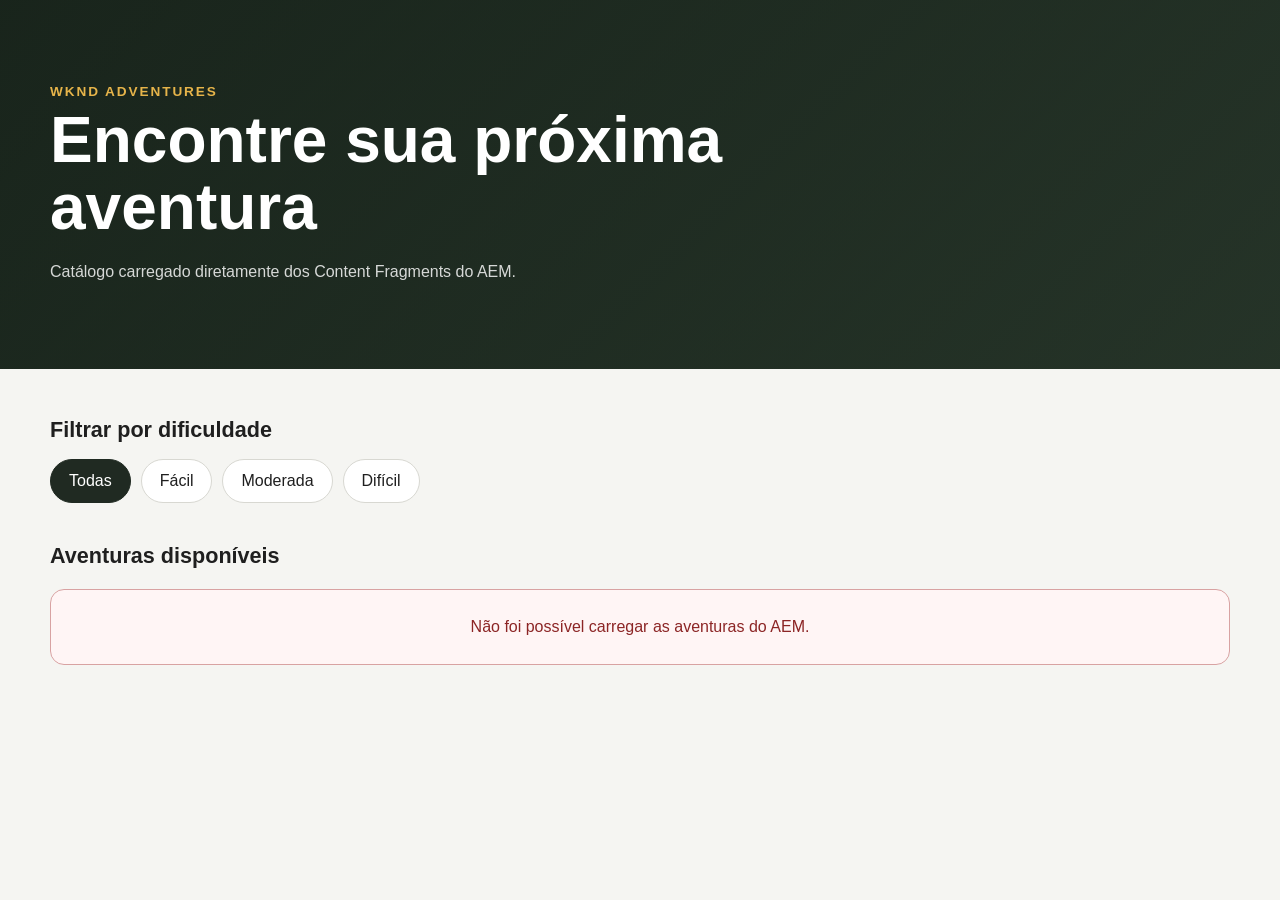
==== vitrine-headless/index.html @ b84592c0 "feat: implementa vitrine headless de aventuras" ====
<!DOCTYPE html>
<html lang="pt-BR">
<head>
  <meta charset="UTF-8">
  <meta name="viewport" content="width=device-width, initial-scale=1.0">

  <title>Vitrine de Aventuras WKND</title>

  <link rel="stylesheet" href="./styles.css">
</head>
<body>
  <header class="site-header">
    <div class="container">
      <p class="site-header__eyebrow">WKND Adventures</p>
      <h1>Encontre sua próxima aventura</h1>
      <p>
        Catálogo carregado diretamente dos Content Fragments do AEM.
      </p>
    </div>
  </header>

  <main class="container">
    <section class="filters" aria-labelledby="filters-title">
      <h2 id="filters-title">Filtrar por dificuldade</h2>

      <div class="filters__actions">
        <button type="button" data-difficulty="" class="filter-button is-active">
          Todas
        </button>

        <button type="button" data-difficulty="facil" class="filter-button">
          Fácil
        </button>

        <button type="button" data-difficulty="moderada" class="filter-button">
          Moderada
        </button>

        <button type="button" data-difficulty="dificil" class="filter-button">
          Difícil
        </button>
      </div>
    </section>

    <section aria-labelledby="adventures-title">
      <div class="section-heading">
        <h2 id="adventures-title">Aventuras disponíveis</h2>
        <p id="results-count" aria-live="polite"></p>
      </div>

      <div id="status" class="status" role="status">
        Carregando aventuras...
      </div>

      <div id="adventures-list" class="adventures-grid"></div>
    </section>
  </main>

  <script src="./app.js"></script>
</body>
</html>
---- vitrine-headless/styles.css ----
:root {
  --color-background: #f5f5f2;
  --color-surface: #ffffff;
  --color-text: #1f1f1f;
  --color-muted: #666666;
  --color-border: #d8d8d2;
  --color-primary: #202a22;
  --color-primary-hover: #344438;
  --color-accent: #e6b44a;

  --container-width: 1180px;
  --border-radius: 14px;
  --shadow-card: 0 8px 24px rgba(0, 0, 0, 0.08);
}

* {
  box-sizing: border-box;
}

html {
  scroll-behavior: smooth;
}

body {
  margin: 0;
  min-height: 100vh;
  font-family: Arial, Helvetica, sans-serif;
  color: var(--color-text);
  background: var(--color-background);
}

button,
input,
select {
  font: inherit;
}

img {
  display: block;
  max-width: 100%;
}

.container {
  width: min(100% - 32px, var(--container-width));
  margin-inline: auto;
}

/* Cabeçalho */

.site-header {
  padding: 56px 0;
  color: #ffffff;
  background:
    linear-gradient(rgba(20, 30, 22, 0.72), rgba(20, 30, 22, 0.72)),
    linear-gradient(135deg, #25352a, #526b56);
}

.site-header__eyebrow {
  margin: 0 0 8px;
  color: var(--color-accent);
  font-size: 0.85rem;
  font-weight: 700;
  letter-spacing: 0.14em;
  text-transform: uppercase;
}

.site-header h1 {
  max-width: 720px;
  margin: 0;
  font-size: clamp(2rem, 8vw, 4rem);
  line-height: 1.05;
}

.site-header p:last-child {
  max-width: 620px;
  margin: 18px 0 0;
  color: rgba(255, 255, 255, 0.82);
  font-size: 1rem;
  line-height: 1.6;
}

/* Conteúdo */

main.container {
  padding-block: 36px 64px;
}

.filters {
  margin-bottom: 40px;
}

.filters h2,
.section-heading h2 {
  margin: 0;
  font-size: 1.35rem;
}

.filters__actions {
  display: flex;
  flex-wrap: wrap;
  gap: 10px;
  margin-top: 16px;
}

.filter-button {
  min-height: 44px;
  padding: 10px 18px;
  border: 1px solid var(--color-border);
  border-radius: 999px;
  color: var(--color-text);
  background: var(--color-surface);
  cursor: pointer;
  transition:
    background-color 0.2s ease,
    border-color 0.2s ease,
    color 0.2s ease,
    transform 0.2s ease;
}

.filter-button:hover {
  border-color: var(--color-primary);
  transform: translateY(-1px);
}

.filter-button.is-active {
  border-color: var(--color-primary);
  color: #ffffff;
  background: var(--color-primary);
}

.filter-button:focus-visible {
  outline: 3px solid rgba(230, 180, 74, 0.55);
  outline-offset: 3px;
}

.section-heading {
  display: flex;
  flex-direction: column;
  gap: 6px;
  margin-bottom: 20px;
}

#results-count {
  margin: 0;
  color: var(--color-muted);
}

/* Estados */

.status {
  padding: 28px;
  border: 1px solid var(--color-border);
  border-radius: var(--border-radius);
  color: var(--color-muted);
  text-align: center;
  background: var(--color-surface);
}

.status[hidden] {
  display: none;
}

.status--error {
  color: #8c2525;
  border-color: #d8a2a2;
  background: #fff5f5;
}

/* Grid mobile-first */

.adventures-grid {
  display: grid;
  grid-template-columns: 1fr;
  gap: 22px;
}

/* Card */

.adventure-card {
  overflow: hidden;
  border: 1px solid var(--color-border);
  border-radius: var(--border-radius);
  background: var(--color-surface);
  box-shadow: var(--shadow-card);
  transition:
    transform 0.2s ease,
    box-shadow 0.2s ease;
}

.adventure-card:hover {
  transform: translateY(-4px);
  box-shadow: 0 14px 34px rgba(0, 0, 0, 0.12);
}

.adventure-card__image-wrapper {
  position: relative;
  overflow: hidden;
  aspect-ratio: 16 / 10;
  background: #deded8;
}

.adventure-card__image {
  width: 100%;
  height: 100%;
  object-fit: cover;
  transition: transform 0.3s ease;
}

.adventure-card:hover .adventure-card__image {
  transform: scale(1.03);
}

.adventure-card__difficulty {
  position: absolute;
  top: 14px;
  left: 14px;
  padding: 7px 11px;
  border-radius: 999px;
  color: #ffffff;
  background: rgba(24, 32, 26, 0.88);
  font-size: 0.75rem;
  font-weight: 700;
  letter-spacing: 0.04em;
  text-transform: uppercase;
}

.adventure-card__content {
  padding: 22px;
}

.adventure-card__title {
  margin: 0;
  font-size: 1.3rem;
  line-height: 1.25;
}

.adventure-card__description {
  margin: 12px 0 20px;
  color: var(--color-muted);
  line-height: 1.6;
}

.adventure-card__footer {
  display: flex;
  align-items: flex-end;
  justify-content: space-between;
  gap: 16px;
  padding-top: 18px;
  border-top: 1px solid var(--color-border);
}

.adventure-card__instructor {
  margin: 0;
  color: var(--color-muted);
  font-size: 0.88rem;
}

.adventure-card__instructor strong {
  display: block;
  margin-top: 3px;
  color: var(--color-text);
  font-size: 1rem;
}

.adventure-card__price {
  margin: 0;
  color: var(--color-primary);
  font-size: 1.25rem;
  font-weight: 700;
  white-space: nowrap;
}

/* Tablet */

@media (min-width: 640px) {
  main.container {
    padding-block: 48px 80px;
  }

  .section-heading {
    flex-direction: row;
    align-items: center;
    justify-content: space-between;
  }

  .adventures-grid {
    grid-template-columns: repeat(2, minmax(0, 1fr));
  }
}

/* Desktop */

@media (min-width: 960px) {
  .site-header {
    padding: 84px 0;
  }

  .adventures-grid {
    grid-template-columns: repeat(3, minmax(0, 1fr));
    gap: 28px;
  }
}
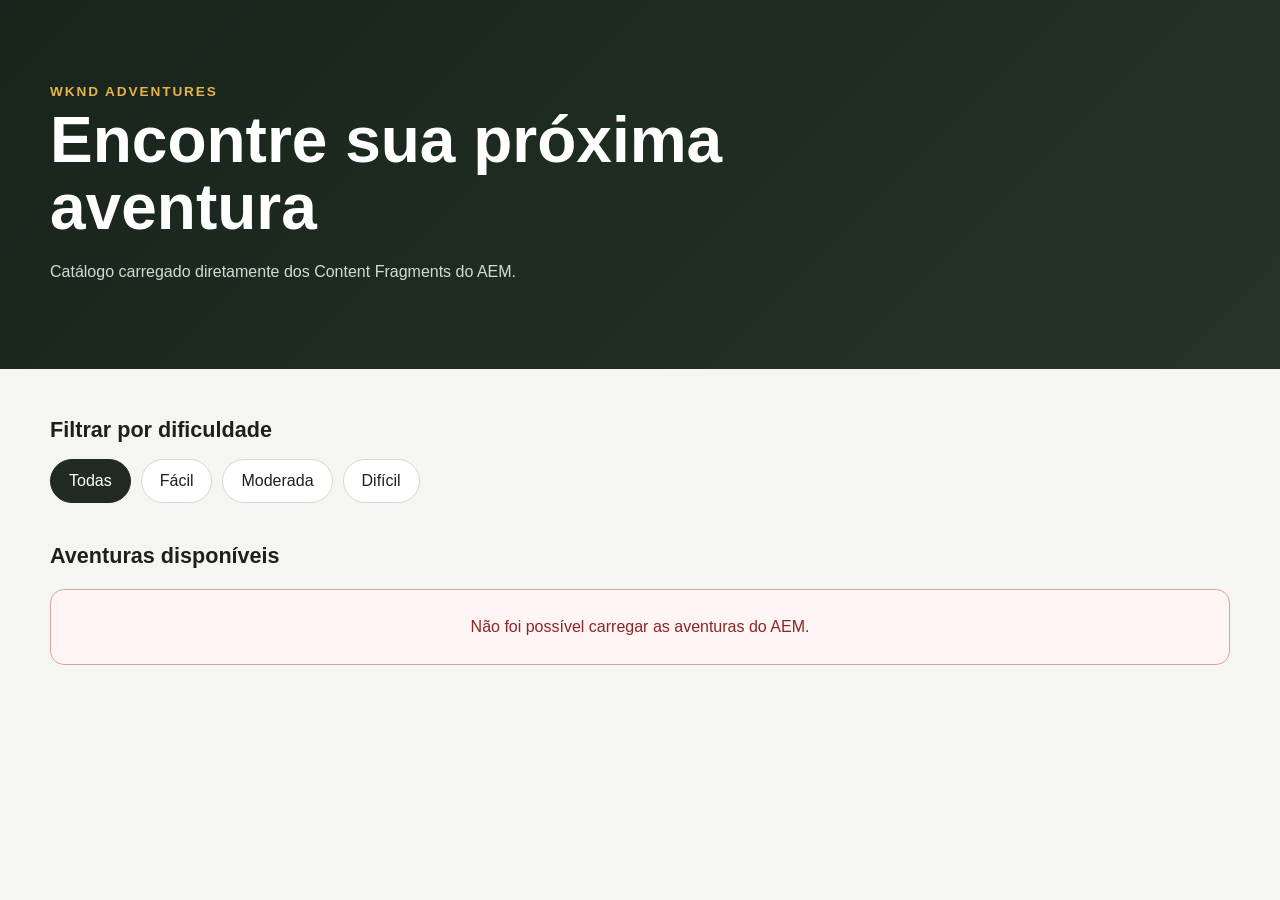
==== commit 11e1bbd2: "refactor: reorganiza vitrine headless em modulos" ====
--- a/vitrine-headless/index.html
+++ b/vitrine-headless/index.html
@@ -6,13 +6,17 @@
 
   <title>Vitrine de Aventuras WKND</title>
 
-  <link rel="stylesheet" href="./styles.css">
+  <link rel="stylesheet" href="./css/variables.css">
+  <link rel="stylesheet" href="./css/styles.css">
 </head>
+
 <body>
   <header class="site-header">
     <div class="container">
       <p class="site-header__eyebrow">WKND Adventures</p>
+
       <h1>Encontre sua próxima aventura</h1>
+
       <p>
         Catálogo carregado diretamente dos Content Fragments do AEM.
       </p>
@@ -24,19 +28,35 @@
       <h2 id="filters-title">Filtrar por dificuldade</h2>
 
       <div class="filters__actions">
-        <button type="button" data-difficulty="" class="filter-button is-active">
+        <button
+          type="button"
+          data-difficulty=""
+          class="filter-button is-active"
+        >
           Todas
         </button>
 
-        <button type="button" data-difficulty="facil" class="filter-button">
+        <button
+          type="button"
+          data-difficulty="facil"
+          class="filter-button"
+        >
           Fácil
         </button>
 
-        <button type="button" data-difficulty="moderada" class="filter-button">
+        <button
+          type="button"
+          data-difficulty="moderada"
+          class="filter-button"
+        >
           Moderada
         </button>
 
-        <button type="button" data-difficulty="dificil" class="filter-button">
+        <button
+          type="button"
+          data-difficulty="dificil"
+          class="filter-button"
+        >
           Difícil
         </button>
       </div>
@@ -45,6 +65,7 @@
     <section aria-labelledby="adventures-title">
       <div class="section-heading">
         <h2 id="adventures-title">Aventuras disponíveis</h2>
+
         <p id="results-count" aria-live="polite"></p>
       </div>
 
@@ -52,10 +73,13 @@
         Carregando aventuras...
       </div>
 
-      <div id="adventures-list" class="adventures-grid"></div>
+      <div
+        id="adventures-list"
+        class="adventures-grid"
+      ></div>
     </section>
   </main>
 
-  <script src="./app.js"></script>
+  <script type="module" src="./js/app.js"></script>
 </body>
 </html>
--- a/vitrine-headless/css/variables.css
+++ b/vitrine-headless/css/variables.css
@@ -0,0 +1,14 @@
+:root {
+  --color-background: #f5f5f2;
+  --color-surface: #ffffff;
+  --color-text: #1f1f1f;
+  --color-muted: #666666;
+  --color-border: #d8d8d2;
+  --color-primary: #202a22;
+  --color-primary-hover: #344438;
+  --color-accent: #e6b44a;
+
+  --container-width: 1180px;
+  --border-radius: 14px;
+  --shadow-card: 0 8px 24px rgba(0, 0, 0, 0.08);
+}
--- a/vitrine-headless/css/styles.css
+++ b/vitrine-headless/css/styles.css
@@ -0,0 +1,288 @@
+
+* {
+  box-sizing: border-box;
+}
+
+html {
+  scroll-behavior: smooth;
+}
+
+body {
+  margin: 0;
+  min-height: 100vh;
+  font-family: Arial, Helvetica, sans-serif;
+  color: var(--color-text);
+  background: var(--color-background);
+}
+
+button,
+input,
+select {
+  font: inherit;
+}
+
+img {
+  display: block;
+  max-width: 100%;
+}
+
+.container {
+  width: min(100% - 32px, var(--container-width));
+  margin-inline: auto;
+}
+
+/* Cabeçalho */
+
+.site-header {
+  padding: 56px 0;
+  color: #ffffff;
+  background:
+    linear-gradient(rgba(20, 30, 22, 0.72), rgba(20, 30, 22, 0.72)),
+    linear-gradient(135deg, #25352a, #526b56);
+}
+
+.site-header__eyebrow {
+  margin: 0 0 8px;
+  color: var(--color-accent);
+  font-size: 0.85rem;
+  font-weight: 700;
+  letter-spacing: 0.14em;
+  text-transform: uppercase;
+}
+
+.site-header h1 {
+  max-width: 720px;
+  margin: 0;
+  font-size: clamp(2rem, 8vw, 4rem);
+  line-height: 1.05;
+}
+
+.site-header p:last-child {
+  max-width: 620px;
+  margin: 18px 0 0;
+  color: rgba(255, 255, 255, 0.82);
+  font-size: 1rem;
+  line-height: 1.6;
+}
+
+/* Conteúdo */
+
+main.container {
+  padding-block: 36px 64px;
+}
+
+.filters {
+  margin-bottom: 40px;
+}
+
+.filters h2,
+.section-heading h2 {
+  margin: 0;
+  font-size: 1.35rem;
+}
+
+.filters__actions {
+  display: flex;
+  flex-wrap: wrap;
+  gap: 10px;
+  margin-top: 16px;
+}
+
+.filter-button {
+  min-height: 44px;
+  padding: 10px 18px;
+  border: 1px solid var(--color-border);
+  border-radius: 999px;
+  color: var(--color-text);
+  background: var(--color-surface);
+  cursor: pointer;
+  transition:
+    background-color 0.2s ease,
+    border-color 0.2s ease,
+    color 0.2s ease,
+    transform 0.2s ease;
+}
+
+.filter-button:hover {
+  border-color: var(--color-primary);
+  transform: translateY(-1px);
+}
+
+.filter-button.is-active {
+  border-color: var(--color-primary);
+  color: #ffffff;
+  background: var(--color-primary);
+}
+
+.filter-button:focus-visible {
+  outline: 3px solid rgba(230, 180, 74, 0.55);
+  outline-offset: 3px;
+}
+
+.section-heading {
+  display: flex;
+  flex-direction: column;
+  gap: 6px;
+  margin-bottom: 20px;
+}
+
+#results-count {
+  margin: 0;
+  color: var(--color-muted);
+}
+
+/* Estados */
+
+.status {
+  padding: 28px;
+  border: 1px solid var(--color-border);
+  border-radius: var(--border-radius);
+  color: var(--color-muted);
+  text-align: center;
+  background: var(--color-surface);
+}
+
+.status[hidden] {
+  display: none;
+}
+
+.status--error {
+  color: #8c2525;
+  border-color: #d8a2a2;
+  background: #fff5f5;
+}
+
+/* Grid mobile-first */
+
+.adventures-grid {
+  display: grid;
+  grid-template-columns: 1fr;
+  gap: 22px;
+}
+
+/* Card */
+
+.adventure-card {
+  overflow: hidden;
+  border: 1px solid var(--color-border);
+  border-radius: var(--border-radius);
+  background: var(--color-surface);
+  box-shadow: var(--shadow-card);
+  transition:
+    transform 0.2s ease,
+    box-shadow 0.2s ease;
+}
+
+.adventure-card:hover {
+  transform: translateY(-4px);
+  box-shadow: 0 14px 34px rgba(0, 0, 0, 0.12);
+}
+
+.adventure-card__image-wrapper {
+  position: relative;
+  overflow: hidden;
+  aspect-ratio: 16 / 10;
+  background: #deded8;
+}
+
+.adventure-card__image {
+  width: 100%;
+  height: 100%;
+  object-fit: cover;
+  transition: transform 0.3s ease;
+}
+
+.adventure-card:hover .adventure-card__image {
+  transform: scale(1.03);
+}
+
+.adventure-card__difficulty {
+  position: absolute;
+  top: 14px;
+  left: 14px;
+  padding: 7px 11px;
+  border-radius: 999px;
+  color: #ffffff;
+  background: rgba(24, 32, 26, 0.88);
+  font-size: 0.75rem;
+  font-weight: 700;
+  letter-spacing: 0.04em;
+  text-transform: uppercase;
+}
+
+.adventure-card__content {
+  padding: 22px;
+}
+
+.adventure-card__title {
+  margin: 0;
+  font-size: 1.3rem;
+  line-height: 1.25;
+}
+
+.adventure-card__description {
+  margin: 12px 0 20px;
+  color: var(--color-muted);
+  line-height: 1.6;
+}
+
+.adventure-card__footer {
+  display: flex;
+  align-items: flex-end;
+  justify-content: space-between;
+  gap: 16px;
+  padding-top: 18px;
+  border-top: 1px solid var(--color-border);
+}
+
+.adventure-card__instructor {
+  margin: 0;
+  color: var(--color-muted);
+  font-size: 0.88rem;
+}
+
+.adventure-card__instructor strong {
+  display: block;
+  margin-top: 3px;
+  color: var(--color-text);
+  font-size: 1rem;
+}
+
+.adventure-card__price {
+  margin: 0;
+  color: var(--color-primary);
+  font-size: 1.25rem;
+  font-weight: 700;
+  white-space: nowrap;
+}
+
+/* Tablet */
+
+@media (min-width: 640px) {
+  main.container {
+    padding-block: 48px 80px;
+  }
+
+  .section-heading {
+    flex-direction: row;
+    align-items: center;
+    justify-content: space-between;
+  }
+
+  .adventures-grid {
+    grid-template-columns: repeat(2, minmax(0, 1fr));
+  }
+}
+
+/* Desktop */
+
+@media (min-width: 960px) {
+  .site-header {
+    padding: 84px 0;
+  }
+
+  .adventures-grid {
+    grid-template-columns: repeat(3, minmax(0, 1fr));
+    gap: 28px;
+  }
+}
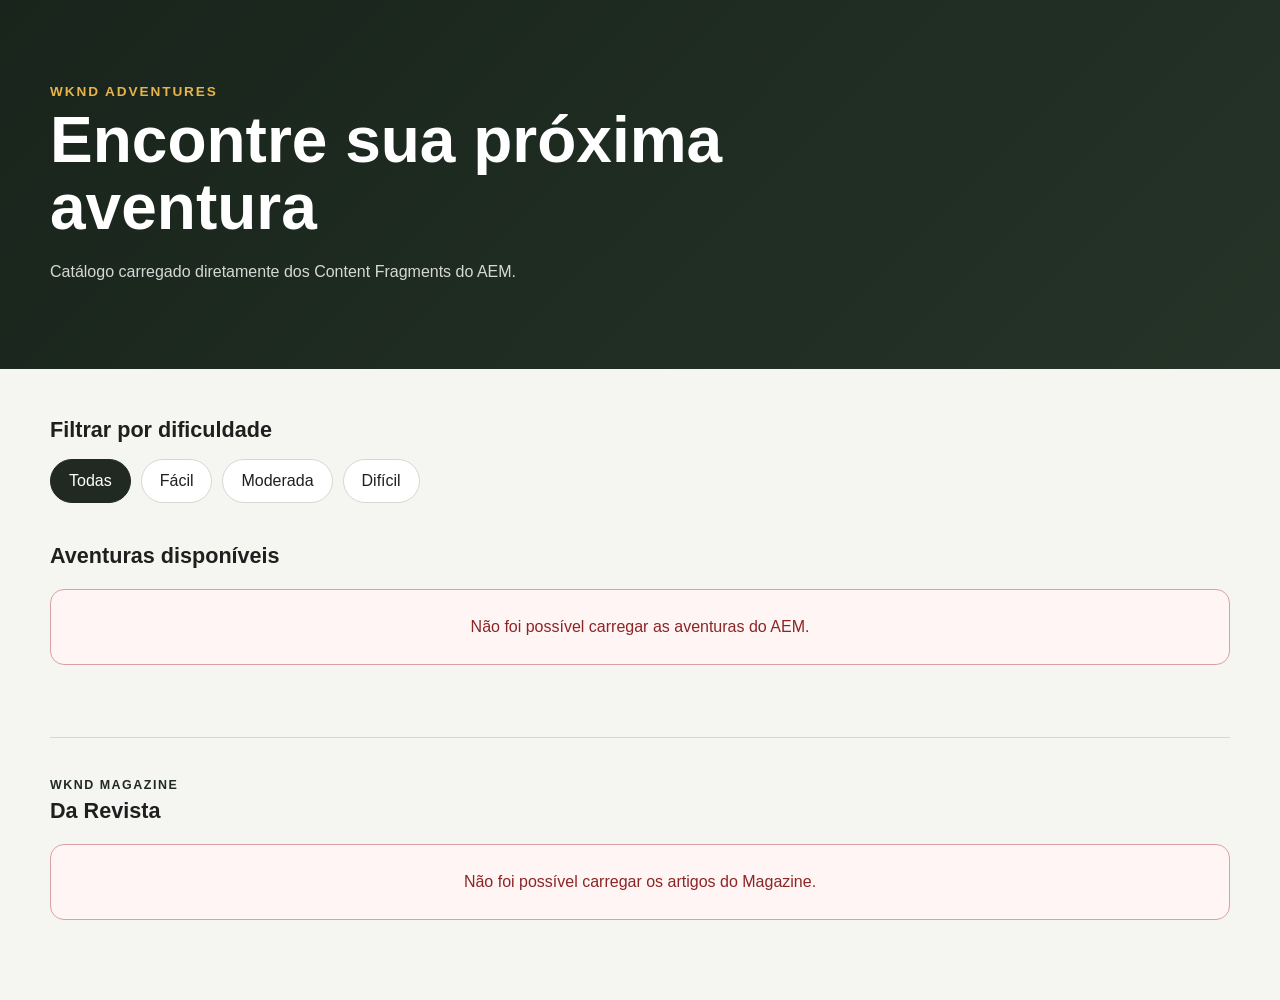
==== commit 0ca68da3: "feat: integra magazine a vitrine headless" ====
--- a/vitrine-headless/index.html
+++ b/vitrine-headless/index.html
@@ -24,10 +24,14 @@
   </header>
 
   <main class="container">
+
+    <!-- Filtros -->
+
     <section class="filters" aria-labelledby="filters-title">
       <h2 id="filters-title">Filtrar por dificuldade</h2>
 
       <div class="filters__actions">
+
         <button
           type="button"
           data-difficulty=""
@@ -59,17 +63,30 @@
         >
           Difícil
         </button>
+
       </div>
     </section>
 
+    <!-- Aventuras -->
+
     <section aria-labelledby="adventures-title">
+
       <div class="section-heading">
-        <h2 id="adventures-title">Aventuras disponíveis</h2>
+        <h2 id="adventures-title">
+          Aventuras disponíveis
+        </h2>
 
-        <p id="results-count" aria-live="polite"></p>
+        <p
+          id="results-count"
+          aria-live="polite"
+        ></p>
       </div>
 
-      <div id="status" class="status" role="status">
+      <div
+        id="status"
+        class="status"
+        role="status"
+      >
         Carregando aventuras...
       </div>
 
@@ -77,9 +94,55 @@
         id="adventures-list"
         class="adventures-grid"
       ></div>
+
     </section>
+
+    <!-- Da Revista -->
+
+    <section
+      class="magazine"
+      aria-labelledby="magazine-title"
+    >
+
+      <div class="section-heading">
+
+        <div>
+          <p class="section-heading__eyebrow">
+            WKND Magazine
+          </p>
+
+          <h2 id="magazine-title">
+            Da Revista
+          </h2>
+        </div>
+
+        <p
+          id="magazine-count"
+          aria-live="polite"
+        ></p>
+
+      </div>
+
+      <div
+        id="magazine-status"
+        class="status"
+        role="status"
+      >
+        Carregando artigos...
+      </div>
+
+      <div
+        id="magazine-list"
+        class="magazine-grid"
+      ></div>
+
+    </section>
+
   </main>
 
-  <script type="module" src="./js/app.js"></script>
+  <script
+    type="module"
+    src="./js/app.js"
+  ></script>
 </body>
 </html>
--- a/vitrine-headless/css/styles.css
+++ b/vitrine-headless/css/styles.css
@@ -1,4 +1,3 @@
-
 * {
   box-sizing: border-box;
 }
@@ -126,7 +125,17 @@
   margin-bottom: 20px;
 }
 
-#results-count {
+.section-heading__eyebrow {
+  margin: 0 0 6px;
+  color: var(--color-primary);
+  font-size: 0.78rem;
+  font-weight: 700;
+  letter-spacing: 0.12em;
+  text-transform: uppercase;
+}
+
+#results-count,
+#magazine-count {
   margin: 0;
   color: var(--color-muted);
 }
@@ -152,7 +161,7 @@
   background: #fff5f5;
 }
 
-/* Grid mobile-first */
+/* Aventuras */
 
 .adventures-grid {
   display: grid;
@@ -160,7 +169,7 @@
   gap: 22px;
 }
 
-/* Card */
+/* Card de aventura */
 
 .adventure-card {
   overflow: hidden;
@@ -256,6 +265,106 @@
   white-space: nowrap;
 }
 
+/* Da Revista */
+
+.magazine {
+  margin-top: 72px;
+  padding-top: 40px;
+  border-top: 1px solid var(--color-border);
+}
+
+.magazine-grid {
+  display: grid;
+  grid-template-columns: 1fr;
+  gap: 22px;
+}
+
+/* Card da revista */
+
+.magazine-card {
+  overflow: hidden;
+  border: 1px solid var(--color-border);
+  border-radius: var(--border-radius);
+  background: var(--color-surface);
+  box-shadow: var(--shadow-card);
+  transition:
+    transform 0.2s ease,
+    box-shadow 0.2s ease;
+}
+
+.magazine-card:hover {
+  transform: translateY(-4px);
+  box-shadow: 0 14px 34px rgba(0, 0, 0, 0.12);
+}
+
+.magazine-card__link {
+  display: block;
+  height: 100%;
+  color: inherit;
+  text-decoration: none;
+}
+
+.magazine-card__link:focus-visible {
+  outline: 3px solid rgba(230, 180, 74, 0.55);
+  outline-offset: -3px;
+}
+
+.magazine-card__image-wrapper {
+  overflow: hidden;
+  aspect-ratio: 16 / 10;
+  background: #deded8;
+}
+
+.magazine-card__image {
+  width: 100%;
+  height: 100%;
+  object-fit: cover;
+  transition: transform 0.3s ease;
+}
+
+.magazine-card:hover .magazine-card__image {
+  transform: scale(1.03);
+}
+
+.magazine-card__image-placeholder {
+  display: flex;
+  align-items: center;
+  justify-content: center;
+  width: 100%;
+  height: 100%;
+  color: var(--color-muted);
+  font-size: 1rem;
+  font-weight: 700;
+  letter-spacing: 0.16em;
+}
+
+.magazine-card__content {
+  padding: 22px;
+}
+
+.magazine-card__eyebrow {
+  margin: 0 0 8px;
+  color: var(--color-primary);
+  font-size: 0.75rem;
+  font-weight: 700;
+  letter-spacing: 0.1em;
+  text-transform: uppercase;
+}
+
+.magazine-card__title {
+  margin: 0;
+  font-size: 1.25rem;
+  line-height: 1.3;
+}
+
+.magazine-card__action {
+  display: inline-block;
+  margin-top: 18px;
+  color: var(--color-primary);
+  font-size: 0.9rem;
+  font-weight: 700;
+}
+
 /* Tablet */
 
 @media (min-width: 640px) {
@@ -269,7 +378,8 @@
     justify-content: space-between;
   }
 
-  .adventures-grid {
+  .adventures-grid,
+  .magazine-grid {
     grid-template-columns: repeat(2, minmax(0, 1fr));
   }
 }
@@ -285,4 +395,9 @@
     grid-template-columns: repeat(3, minmax(0, 1fr));
     gap: 28px;
   }
+
+  .magazine-grid {
+    grid-template-columns: repeat(3, minmax(0, 1fr));
+    gap: 28px;
+  }
 }
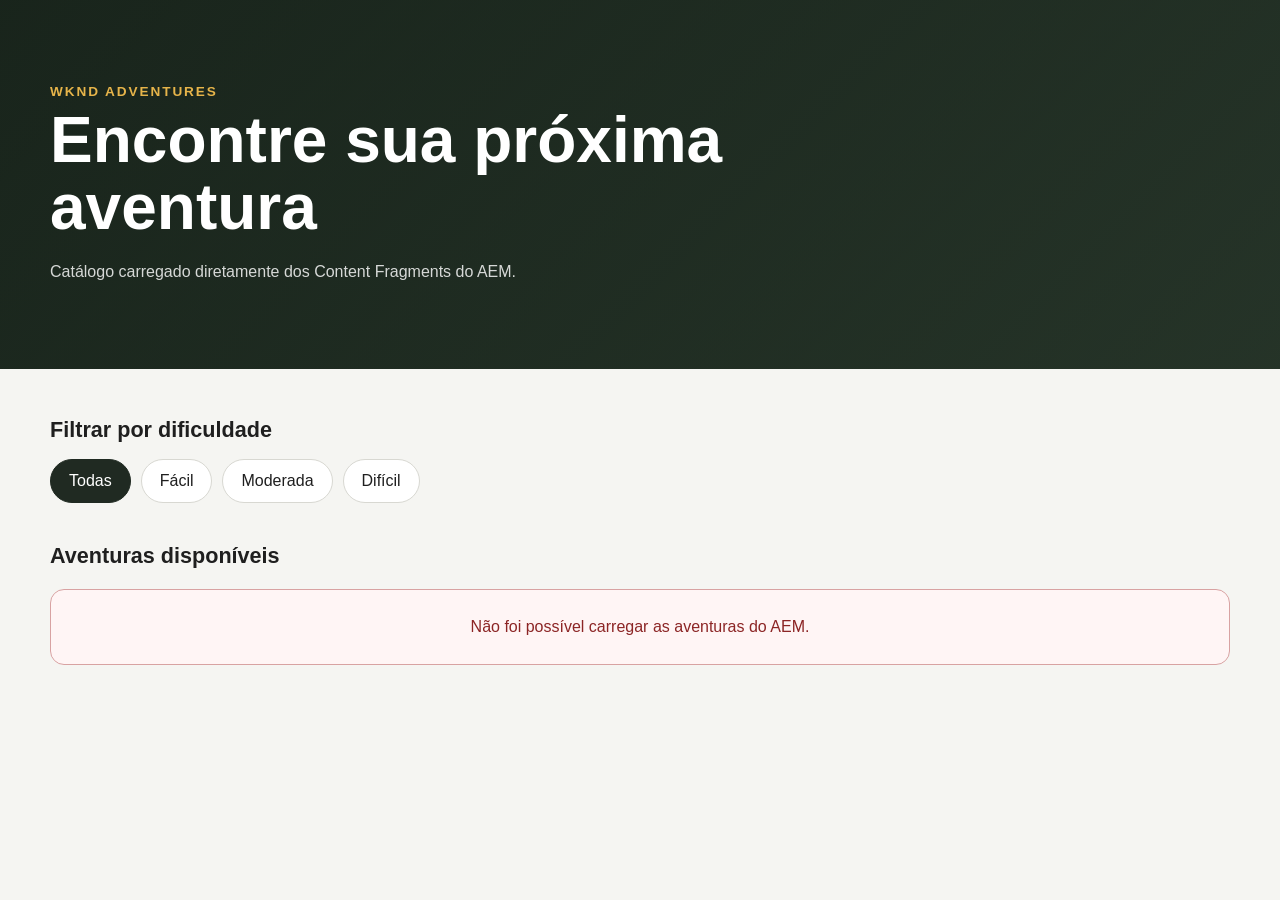
==== commit 736515d5: "Merge pull request #5 from Emiliano-Souza/exercicio/8.2-vitrine-headless Desafio 8.2 - vitrine headl" ====
--- a/vitrine-headless/index.html
+++ b/vitrine-headless/index.html
@@ -24,14 +24,10 @@
   </header>
 
   <main class="container">
-
-    <!-- Filtros -->
-
     <section class="filters" aria-labelledby="filters-title">
       <h2 id="filters-title">Filtrar por dificuldade</h2>
 
       <div class="filters__actions">
-
         <button
           type="button"
           data-difficulty=""
@@ -63,30 +59,17 @@
         >
           Difícil
         </button>
-
       </div>
     </section>
 
-    <!-- Aventuras -->
+    <section aria-labelledby="adventures-title">
+      <div class="section-heading">
+        <h2 id="adventures-title">Aventuras disponíveis</h2>
 
-    <section aria-labelledby="adventures-title">
-
-      <div class="section-heading">
-        <h2 id="adventures-title">
-          Aventuras disponíveis
-        </h2>
-
-        <p
-          id="results-count"
-          aria-live="polite"
-        ></p>
+        <p id="results-count" aria-live="polite"></p>
       </div>
 
-      <div
-        id="status"
-        class="status"
-        role="status"
-      >
+      <div id="status" class="status" role="status">
         Carregando aventuras...
       </div>
 
@@ -94,55 +77,9 @@
         id="adventures-list"
         class="adventures-grid"
       ></div>
-
     </section>
-
-    <!-- Da Revista -->
-
-    <section
-      class="magazine"
-      aria-labelledby="magazine-title"
-    >
-
-      <div class="section-heading">
-
-        <div>
-          <p class="section-heading__eyebrow">
-            WKND Magazine
-          </p>
-
-          <h2 id="magazine-title">
-            Da Revista
-          </h2>
-        </div>
-
-        <p
-          id="magazine-count"
-          aria-live="polite"
-        ></p>
-
-      </div>
-
-      <div
-        id="magazine-status"
-        class="status"
-        role="status"
-      >
-        Carregando artigos...
-      </div>
-
-      <div
-        id="magazine-list"
-        class="magazine-grid"
-      ></div>
-
-    </section>
-
   </main>
 
-  <script
-    type="module"
-    src="./js/app.js"
-  ></script>
+  <script type="module" src="./js/app.js"></script>
 </body>
 </html>
--- a/vitrine-headless/css/styles.css
+++ b/vitrine-headless/css/styles.css
@@ -1,3 +1,4 @@
+
 * {
   box-sizing: border-box;
 }
@@ -125,17 +126,7 @@
   margin-bottom: 20px;
 }
 
-.section-heading__eyebrow {
-  margin: 0 0 6px;
-  color: var(--color-primary);
-  font-size: 0.78rem;
-  font-weight: 700;
-  letter-spacing: 0.12em;
-  text-transform: uppercase;
-}
-
-#results-count,
-#magazine-count {
+#results-count {
   margin: 0;
   color: var(--color-muted);
 }
@@ -161,7 +152,7 @@
   background: #fff5f5;
 }
 
-/* Aventuras */
+/* Grid mobile-first */
 
 .adventures-grid {
   display: grid;
@@ -169,7 +160,7 @@
   gap: 22px;
 }
 
-/* Card de aventura */
+/* Card */
 
 .adventure-card {
   overflow: hidden;
@@ -265,106 +256,6 @@
   white-space: nowrap;
 }
 
-/* Da Revista */
-
-.magazine {
-  margin-top: 72px;
-  padding-top: 40px;
-  border-top: 1px solid var(--color-border);
-}
-
-.magazine-grid {
-  display: grid;
-  grid-template-columns: 1fr;
-  gap: 22px;
-}
-
-/* Card da revista */
-
-.magazine-card {
-  overflow: hidden;
-  border: 1px solid var(--color-border);
-  border-radius: var(--border-radius);
-  background: var(--color-surface);
-  box-shadow: var(--shadow-card);
-  transition:
-    transform 0.2s ease,
-    box-shadow 0.2s ease;
-}
-
-.magazine-card:hover {
-  transform: translateY(-4px);
-  box-shadow: 0 14px 34px rgba(0, 0, 0, 0.12);
-}
-
-.magazine-card__link {
-  display: block;
-  height: 100%;
-  color: inherit;
-  text-decoration: none;
-}
-
-.magazine-card__link:focus-visible {
-  outline: 3px solid rgba(230, 180, 74, 0.55);
-  outline-offset: -3px;
-}
-
-.magazine-card__image-wrapper {
-  overflow: hidden;
-  aspect-ratio: 16 / 10;
-  background: #deded8;
-}
-
-.magazine-card__image {
-  width: 100%;
-  height: 100%;
-  object-fit: cover;
-  transition: transform 0.3s ease;
-}
-
-.magazine-card:hover .magazine-card__image {
-  transform: scale(1.03);
-}
-
-.magazine-card__image-placeholder {
-  display: flex;
-  align-items: center;
-  justify-content: center;
-  width: 100%;
-  height: 100%;
-  color: var(--color-muted);
-  font-size: 1rem;
-  font-weight: 700;
-  letter-spacing: 0.16em;
-}
-
-.magazine-card__content {
-  padding: 22px;
-}
-
-.magazine-card__eyebrow {
-  margin: 0 0 8px;
-  color: var(--color-primary);
-  font-size: 0.75rem;
-  font-weight: 700;
-  letter-spacing: 0.1em;
-  text-transform: uppercase;
-}
-
-.magazine-card__title {
-  margin: 0;
-  font-size: 1.25rem;
-  line-height: 1.3;
-}
-
-.magazine-card__action {
-  display: inline-block;
-  margin-top: 18px;
-  color: var(--color-primary);
-  font-size: 0.9rem;
-  font-weight: 700;
-}
-
 /* Tablet */
 
 @media (min-width: 640px) {
@@ -378,8 +269,7 @@
     justify-content: space-between;
   }
 
-  .adventures-grid,
-  .magazine-grid {
+  .adventures-grid {
     grid-template-columns: repeat(2, minmax(0, 1fr));
   }
 }
@@ -395,9 +285,4 @@
     grid-template-columns: repeat(3, minmax(0, 1fr));
     gap: 28px;
   }
-
-  .magazine-grid {
-    grid-template-columns: repeat(3, minmax(0, 1fr));
-    gap: 28px;
-  }
 }
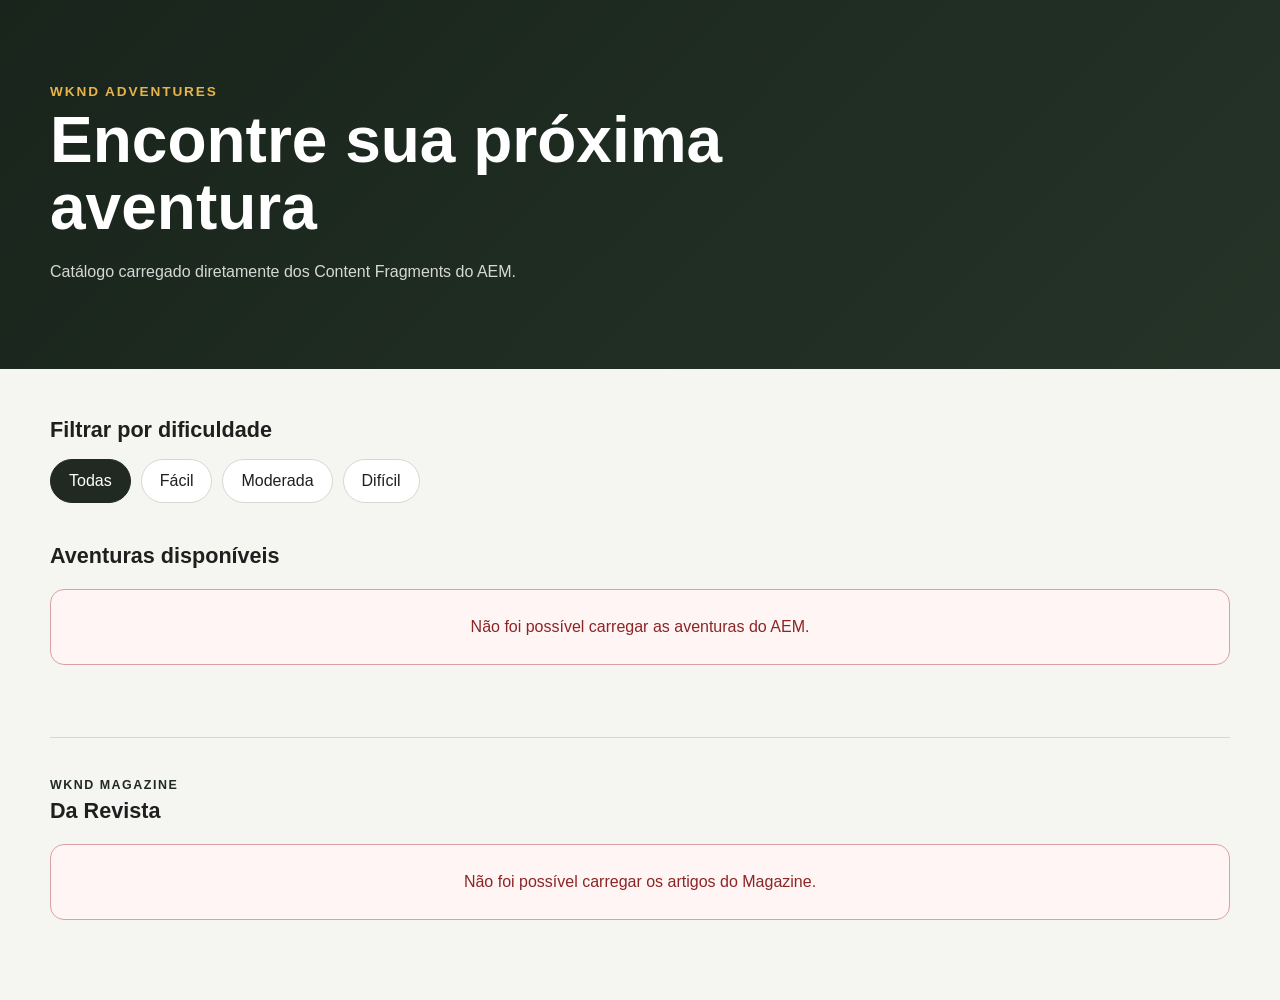
==== commit df90743c: "Merge pull request #6 from Emiliano-Souza/exercicio/extra-wknd-omnichannel Desafio EXTRA - feat: imp" ====
--- a/vitrine-headless/index.html
+++ b/vitrine-headless/index.html
@@ -24,10 +24,14 @@
   </header>
 
   <main class="container">
+
+    <!-- Filtros -->
+
     <section class="filters" aria-labelledby="filters-title">
       <h2 id="filters-title">Filtrar por dificuldade</h2>
 
       <div class="filters__actions">
+
         <button
           type="button"
           data-difficulty=""
@@ -59,17 +63,30 @@
         >
           Difícil
         </button>
+
       </div>
     </section>
 
+    <!-- Aventuras -->
+
     <section aria-labelledby="adventures-title">
+
       <div class="section-heading">
-        <h2 id="adventures-title">Aventuras disponíveis</h2>
+        <h2 id="adventures-title">
+          Aventuras disponíveis
+        </h2>
 
-        <p id="results-count" aria-live="polite"></p>
+        <p
+          id="results-count"
+          aria-live="polite"
+        ></p>
       </div>
 
-      <div id="status" class="status" role="status">
+      <div
+        id="status"
+        class="status"
+        role="status"
+      >
         Carregando aventuras...
       </div>
 
@@ -77,9 +94,55 @@
         id="adventures-list"
         class="adventures-grid"
       ></div>
+
     </section>
+
+    <!-- Da Revista -->
+
+    <section
+      class="magazine"
+      aria-labelledby="magazine-title"
+    >
+
+      <div class="section-heading">
+
+        <div>
+          <p class="section-heading__eyebrow">
+            WKND Magazine
+          </p>
+
+          <h2 id="magazine-title">
+            Da Revista
+          </h2>
+        </div>
+
+        <p
+          id="magazine-count"
+          aria-live="polite"
+        ></p>
+
+      </div>
+
+      <div
+        id="magazine-status"
+        class="status"
+        role="status"
+      >
+        Carregando artigos...
+      </div>
+
+      <div
+        id="magazine-list"
+        class="magazine-grid"
+      ></div>
+
+    </section>
+
   </main>
 
-  <script type="module" src="./js/app.js"></script>
+  <script
+    type="module"
+    src="./js/app.js"
+  ></script>
 </body>
 </html>
--- a/vitrine-headless/css/styles.css
+++ b/vitrine-headless/css/styles.css
@@ -1,4 +1,3 @@
-
 * {
   box-sizing: border-box;
 }
@@ -126,7 +125,17 @@
   margin-bottom: 20px;
 }
 
-#results-count {
+.section-heading__eyebrow {
+  margin: 0 0 6px;
+  color: var(--color-primary);
+  font-size: 0.78rem;
+  font-weight: 700;
+  letter-spacing: 0.12em;
+  text-transform: uppercase;
+}
+
+#results-count,
+#magazine-count {
   margin: 0;
   color: var(--color-muted);
 }
@@ -152,7 +161,7 @@
   background: #fff5f5;
 }
 
-/* Grid mobile-first */
+/* Aventuras */
 
 .adventures-grid {
   display: grid;
@@ -160,7 +169,7 @@
   gap: 22px;
 }
 
-/* Card */
+/* Card de aventura */
 
 .adventure-card {
   overflow: hidden;
@@ -256,6 +265,106 @@
   white-space: nowrap;
 }
 
+/* Da Revista */
+
+.magazine {
+  margin-top: 72px;
+  padding-top: 40px;
+  border-top: 1px solid var(--color-border);
+}
+
+.magazine-grid {
+  display: grid;
+  grid-template-columns: 1fr;
+  gap: 22px;
+}
+
+/* Card da revista */
+
+.magazine-card {
+  overflow: hidden;
+  border: 1px solid var(--color-border);
+  border-radius: var(--border-radius);
+  background: var(--color-surface);
+  box-shadow: var(--shadow-card);
+  transition:
+    transform 0.2s ease,
+    box-shadow 0.2s ease;
+}
+
+.magazine-card:hover {
+  transform: translateY(-4px);
+  box-shadow: 0 14px 34px rgba(0, 0, 0, 0.12);
+}
+
+.magazine-card__link {
+  display: block;
+  height: 100%;
+  color: inherit;
+  text-decoration: none;
+}
+
+.magazine-card__link:focus-visible {
+  outline: 3px solid rgba(230, 180, 74, 0.55);
+  outline-offset: -3px;
+}
+
+.magazine-card__image-wrapper {
+  overflow: hidden;
+  aspect-ratio: 16 / 10;
+  background: #deded8;
+}
+
+.magazine-card__image {
+  width: 100%;
+  height: 100%;
+  object-fit: cover;
+  transition: transform 0.3s ease;
+}
+
+.magazine-card:hover .magazine-card__image {
+  transform: scale(1.03);
+}
+
+.magazine-card__image-placeholder {
+  display: flex;
+  align-items: center;
+  justify-content: center;
+  width: 100%;
+  height: 100%;
+  color: var(--color-muted);
+  font-size: 1rem;
+  font-weight: 700;
+  letter-spacing: 0.16em;
+}
+
+.magazine-card__content {
+  padding: 22px;
+}
+
+.magazine-card__eyebrow {
+  margin: 0 0 8px;
+  color: var(--color-primary);
+  font-size: 0.75rem;
+  font-weight: 700;
+  letter-spacing: 0.1em;
+  text-transform: uppercase;
+}
+
+.magazine-card__title {
+  margin: 0;
+  font-size: 1.25rem;
+  line-height: 1.3;
+}
+
+.magazine-card__action {
+  display: inline-block;
+  margin-top: 18px;
+  color: var(--color-primary);
+  font-size: 0.9rem;
+  font-weight: 700;
+}
+
 /* Tablet */
 
 @media (min-width: 640px) {
@@ -269,7 +378,8 @@
     justify-content: space-between;
   }
 
-  .adventures-grid {
+  .adventures-grid,
+  .magazine-grid {
     grid-template-columns: repeat(2, minmax(0, 1fr));
   }
 }
@@ -285,4 +395,9 @@
     grid-template-columns: repeat(3, minmax(0, 1fr));
     gap: 28px;
   }
+
+  .magazine-grid {
+    grid-template-columns: repeat(3, minmax(0, 1fr));
+    gap: 28px;
+  }
 }
